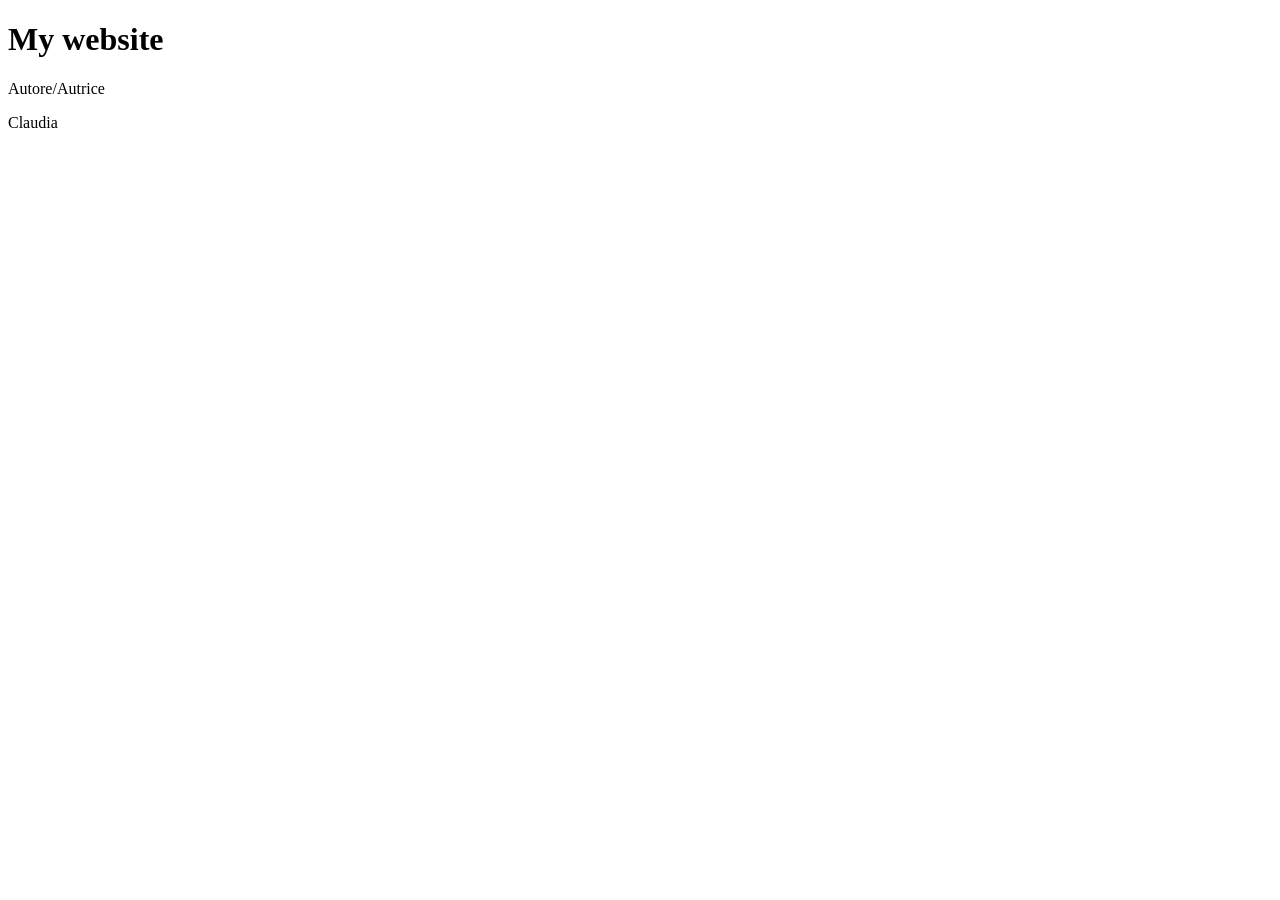
==== Code chunks.html @ 961f7584 "Add files via upload" ====
<!DOCTYPE html>
<html xmlns="http://www.w3.org/1999/xhtml" lang="it" xml:lang="it"><head>

<meta charset="utf-8">
<meta name="generator" content="quarto-1.9.38">

<meta name="viewport" content="width=device-width, initial-scale=1.0, user-scalable=yes">

<meta name="author" content="Claudia">

<title>My website</title>
<style>
/* Default styles provided by pandoc.
** See https://pandoc.org/MANUAL.html#variables-for-html for config info.
*/
code{white-space: pre-wrap;}
span.smallcaps{font-variant: small-caps;}
div.columns{display: flex; gap: min(4vw, 1.5em);}
div.column{flex: auto; overflow-x: auto;}
div.hanging-indent{margin-left: 1.5em; text-indent: -1.5em;}
ul.task-list{list-style: none;}
ul.task-list li input[type="checkbox"] {
  width: 0.8em;
  margin: 0 0.8em 0.2em -1em; /* quarto-specific, see https://github.com/quarto-dev/quarto-cli/issues/4556 */ 
  vertical-align: middle;
}
</style>


<script src="Code chunks_files/libs/clipboard/clipboard.min.js"></script>
<script src="Code chunks_files/libs/quarto-html/quarto.js" type="module"></script>
<script src="Code chunks_files/libs/quarto-html/tabsets/tabsets.js" type="module"></script>
<script src="Code chunks_files/libs/quarto-html/popper.min.js"></script>
<script src="Code chunks_files/libs/quarto-html/tippy.umd.min.js"></script>
<script src="Code chunks_files/libs/quarto-html/anchor.min.js"></script>
<link href="Code chunks_files/libs/quarto-html/tippy.css" rel="stylesheet">
<link href="Code chunks_files/libs/quarto-html/quarto-syntax-highlighting-15634bcf2e68342d4ad2dfa704d543f6.css" rel="stylesheet" class="quarto-color-scheme" id="quarto-text-highlighting-styles">
<link href="Code chunks_files/libs/quarto-html/quarto-syntax-highlighting-dark-0a6b7249c26820e032cb0bd839ff02b1.css" rel="stylesheet" class="quarto-color-scheme quarto-color-alternate" id="quarto-text-highlighting-styles">
<link href="Code chunks_files/libs/quarto-html/quarto-syntax-highlighting-15634bcf2e68342d4ad2dfa704d543f6.css" rel="stylesheet" class="quarto-color-scheme-extra" id="quarto-text-highlighting-styles">
<script src="Code chunks_files/libs/bootstrap/bootstrap.min.js"></script>
<link href="Code chunks_files/libs/bootstrap/bootstrap-icons.css" rel="stylesheet">
<link href="Code chunks_files/libs/bootstrap/bootstrap-fcc196972d74b062b05de8c3262b7d3c.min.css" rel="stylesheet" append-hash="true" class="quarto-color-scheme" id="quarto-bootstrap" data-mode="light">
<link href="Code chunks_files/libs/bootstrap/bootstrap-dark-027278543a528702249a316e0e1c84c8.min.css" rel="stylesheet" append-hash="true" class="quarto-color-scheme quarto-color-alternate" id="quarto-bootstrap" data-mode="dark">
<link href="Code chunks_files/libs/bootstrap/bootstrap-fcc196972d74b062b05de8c3262b7d3c.min.css" rel="stylesheet" append-hash="true" class="quarto-color-scheme-extra" id="quarto-bootstrap" data-mode="light">


</head>

<body class="quarto-light"><script id="quarto-html-before-body" type="application/javascript">
    const toggleBodyColorMode = (bsSheetEl) => {
      const mode = bsSheetEl.getAttribute("data-mode");
      const bodyEl = window.document.querySelector("body");
      if (mode === "dark") {
        bodyEl.classList.add("quarto-dark");
        bodyEl.classList.remove("quarto-light");
      } else {
        bodyEl.classList.add("quarto-light");
        bodyEl.classList.remove("quarto-dark");
      }
    }
    const toggleBodyColorPrimary = () => {
      const bsSheetEl = window.document.querySelector("link#quarto-bootstrap:not([rel=disabled-stylesheet])");
      if (bsSheetEl) {
        toggleBodyColorMode(bsSheetEl);
      }
    }
    const setColorSchemeToggle = (alternate) => {
      const toggles = window.document.querySelectorAll('.quarto-color-scheme-toggle');
      for (let i=0; i < toggles.length; i++) {
        const toggle = toggles[i];
        if (toggle) {
          if (alternate) {
            toggle.classList.add("alternate");
          } else {
            toggle.classList.remove("alternate");
          }
        }
      }
    };
    const toggleColorMode = (alternate) => {
      // Switch the stylesheets
      const primaryStylesheets = window.document.querySelectorAll('link.quarto-color-scheme:not(.quarto-color-alternate)');
      const alternateStylesheets = window.document.querySelectorAll('link.quarto-color-scheme.quarto-color-alternate');
      manageTransitions('#quarto-margin-sidebar .nav-link', false);
      if (alternate) {
        // note: dark is layered on light, we don't disable primary!
        enableStylesheet(alternateStylesheets);
        for (const sheetNode of alternateStylesheets) {
          if (sheetNode.id === "quarto-bootstrap") {
            toggleBodyColorMode(sheetNode);
          }
        }
      } else {
        disableStylesheet(alternateStylesheets);
        enableStylesheet(primaryStylesheets)
        toggleBodyColorPrimary();
      }
      manageTransitions('#quarto-margin-sidebar .nav-link', true);
      // Switch the toggles
      setColorSchemeToggle(alternate)
      // Hack to workaround the fact that safari doesn't
      // properly recolor the scrollbar when toggling (#1455)
      if (navigator.userAgent.indexOf('Safari') > 0 && navigator.userAgent.indexOf('Chrome') == -1) {
        manageTransitions("body", false);
        window.scrollTo(0, 1);
        setTimeout(() => {
          window.scrollTo(0, 0);
          manageTransitions("body", true);
        }, 40);
      }
    }
    const disableStylesheet = (stylesheets) => {
      for (let i=0; i < stylesheets.length; i++) {
        const stylesheet = stylesheets[i];
        stylesheet.rel = 'disabled-stylesheet';
      }
    }
    const enableStylesheet = (stylesheets) => {
      for (let i=0; i < stylesheets.length; i++) {
        const stylesheet = stylesheets[i];
        if(stylesheet.rel !== 'stylesheet') { // for Chrome, which will still FOUC without this check
          stylesheet.rel = 'stylesheet';
        }
      }
    }
    const manageTransitions = (selector, allowTransitions) => {
      const els = window.document.querySelectorAll(selector);
      for (let i=0; i < els.length; i++) {
        const el = els[i];
        if (allowTransitions) {
          el.classList.remove('notransition');
        } else {
          el.classList.add('notransition');
        }
      }
    }
    const isFileUrl = () => {
      return window.location.protocol === 'file:';
    }
    const hasAlternateSentinel = () => {
      let styleSentinel = getColorSchemeSentinel();
      if (styleSentinel !== null) {
        return styleSentinel === "alternate";
      } else {
        return false;
      }
    }
    const setStyleSentinel = (alternate) => {
      const value = alternate ? "alternate" : "default";
      if (!isFileUrl()) {
        window.localStorage.setItem("quarto-color-scheme", value);
      } else {
        localAlternateSentinel = value;
      }
    }
    const getColorSchemeSentinel = () => {
      if (!isFileUrl()) {
        const storageValue = window.localStorage.getItem("quarto-color-scheme");
        return storageValue != null ? storageValue : localAlternateSentinel;
      } else {
        return localAlternateSentinel;
      }
    }
    const toggleGiscusIfUsed = (isAlternate, darkModeDefault) => {
      const baseTheme = document.querySelector('#giscus-base-theme')?.value ?? 'light';
      const alternateTheme = document.querySelector('#giscus-alt-theme')?.value ?? 'dark';
      let newTheme = '';
      if(authorPrefersDark) {
        newTheme = isAlternate ? baseTheme : alternateTheme;
      } else {
        newTheme = isAlternate ? alternateTheme : baseTheme;
      }
      const changeGiscusTheme = () => {
        // From: https://github.com/giscus/giscus/issues/336
        const sendMessage = (message) => {
          const iframe = document.querySelector('iframe.giscus-frame');
          if (!iframe) return;
          iframe.contentWindow.postMessage({ giscus: message }, 'https://giscus.app');
        }
        sendMessage({
          setConfig: {
            theme: newTheme
          }
        });
      }
      const isGiscussLoaded = window.document.querySelector('iframe.giscus-frame') !== null;
      if (isGiscussLoaded) {
        changeGiscusTheme();
      }
    };
    const authorPrefersDark = false;
    const darkModeDefault = authorPrefersDark;
      document.querySelector('link#quarto-text-highlighting-styles.quarto-color-scheme-extra').rel = 'disabled-stylesheet';
      document.querySelector('link#quarto-bootstrap.quarto-color-scheme-extra').rel = 'disabled-stylesheet';
    let localAlternateSentinel = darkModeDefault ? 'alternate' : 'default';
    // Dark / light mode switch
    window.quartoToggleColorScheme = () => {
      // Read the current dark / light value
      let toAlternate = !hasAlternateSentinel();
      toggleColorMode(toAlternate);
      setStyleSentinel(toAlternate);
      toggleGiscusIfUsed(toAlternate, darkModeDefault);
      window.dispatchEvent(new Event('resize'));
    };
    // Switch to dark mode if need be
    if (hasAlternateSentinel()) {
      toggleColorMode(true);
    } else {
      toggleColorMode(false);
    }
  </script>

<div id="quarto-content" class="page-columns page-rows-contents page-layout-article">
<div id="quarto-margin-sidebar" class="sidebar margin-sidebar zindex-bottom">
  
</div>
<main class="content" id="quarto-document-content">


<header id="title-block-header" class="quarto-title-block default">
<div class="quarto-title">
<h1 class="title">My website</h1>
</div>



<div class="quarto-title-meta">

    <div>
    <div class="quarto-title-meta-heading">Autore/Autrice</div>
    <div class="quarto-title-meta-contents">
             <p>Claudia </p>
          </div>
  </div>
    
  
    
  </div>
  


</header>




</main>
<!-- /main column -->
<script id="quarto-html-after-body" type="application/javascript">
  window.document.addEventListener("DOMContentLoaded", function (event) {
    // Ensure there is a toggle, if there isn't float one in the top right
    if (window.document.querySelector('.quarto-color-scheme-toggle') === null) {
      const a = window.document.createElement('a');
      a.classList.add('top-right');
      a.classList.add('quarto-color-scheme-toggle');
      a.href = "";
      a.onclick = function() { try { window.quartoToggleColorScheme(); } catch {} return false; };
      const i = window.document.createElement("i");
      i.classList.add('bi');
      a.appendChild(i);
      window.document.body.appendChild(a);
    }
    setColorSchemeToggle(hasAlternateSentinel())
    const icon = "";
    const anchorJS = new window.AnchorJS();
    anchorJS.options = {
      placement: 'right',
      icon: icon
    };
    anchorJS.add('.anchored');
    const isCodeAnnotation = (el) => {
      for (const clz of el.classList) {
        if (clz.startsWith('code-annotation-')) {                     
          return true;
        }
      }
      return false;
    }
    const onCopySuccess = function(e) {
      // button target
      const button = e.trigger;
      // don't keep focus
      button.blur();
      // flash "checked"
      button.classList.add('code-copy-button-checked');
      var currentTitle = button.getAttribute("title");
      button.setAttribute("title", "Copiato!");
      let tooltip;
      if (window.bootstrap) {
        button.setAttribute("data-bs-toggle", "tooltip");
        button.setAttribute("data-bs-placement", "left");
        button.setAttribute("data-bs-title", "Copiato!");
        tooltip = new bootstrap.Tooltip(button, 
          { trigger: "manual", 
            customClass: "code-copy-button-tooltip",
            offset: [0, -8]});
        tooltip.show();    
      }
      setTimeout(function() {
        if (tooltip) {
          tooltip.hide();
          button.removeAttribute("data-bs-title");
          button.removeAttribute("data-bs-toggle");
          button.removeAttribute("data-bs-placement");
        }
        button.setAttribute("title", currentTitle);
        button.classList.remove('code-copy-button-checked');
      }, 1000);
      // clear code selection
      e.clearSelection();
    }
    const getTextToCopy = function(trigger) {
      const outerScaffold = trigger.parentElement.cloneNode(true);
      const codeEl = outerScaffold.querySelector('code');
      for (const childEl of codeEl.children) {
        if (isCodeAnnotation(childEl)) {
          childEl.remove();
        }
      }
      return codeEl.innerText;
    }
    const clipboard = new window.ClipboardJS('.code-copy-button:not([data-in-quarto-modal])', {
      text: getTextToCopy
    });
    clipboard.on('success', onCopySuccess);
    if (window.document.getElementById('quarto-embedded-source-code-modal')) {
      const clipboardModal = new window.ClipboardJS('.code-copy-button[data-in-quarto-modal]', {
        text: getTextToCopy,
        container: window.document.getElementById('quarto-embedded-source-code-modal')
      });
      clipboardModal.on('success', onCopySuccess);
    }
      var localhostRegex = new RegExp(/^(?:http|https):\/\/localhost\:?[0-9]*\//);
      var mailtoRegex = new RegExp(/^mailto:/);
        var filterRegex = new RegExp('/' + window.location.host + '/');
      var isInternal = (href) => {
          return filterRegex.test(href) || localhostRegex.test(href) || mailtoRegex.test(href);
      }
      // Inspect non-navigation links and adorn them if external
     var links = window.document.querySelectorAll('a[href]:not(.nav-link):not(.navbar-brand):not(.toc-action):not(.sidebar-link):not(.sidebar-item-toggle):not(.pagination-link):not(.no-external):not([aria-hidden]):not(.dropdown-item):not(.quarto-navigation-tool):not(.about-link)');
      for (var i=0; i<links.length; i++) {
        const link = links[i];
        if (!isInternal(link.href)) {
          // undo the damage that might have been done by quarto-nav.js in the case of
          // links that we want to consider external
          if (link.dataset.originalHref !== undefined) {
            link.href = link.dataset.originalHref;
          }
        }
      }
    function tippyHover(el, contentFn, onTriggerFn, onUntriggerFn) {
      const config = {
        allowHTML: true,
        maxWidth: 500,
        delay: 100,
        arrow: false,
        appendTo: function(el) {
            return el.parentElement;
        },
        interactive: true,
        interactiveBorder: 10,
        theme: 'quarto',
        placement: 'bottom-start',
      };
      if (contentFn) {
        config.content = contentFn;
      }
      if (onTriggerFn) {
        config.onTrigger = onTriggerFn;
      }
      if (onUntriggerFn) {
        config.onUntrigger = onUntriggerFn;
      }
      window.tippy(el, config); 
    }
    const noterefs = window.document.querySelectorAll('a[role="doc-noteref"]');
    for (var i=0; i<noterefs.length; i++) {
      const ref = noterefs[i];
      tippyHover(ref, function() {
        // use id or data attribute instead here
        let href = ref.getAttribute('data-footnote-href') || ref.getAttribute('href');
        try { href = new URL(href).hash; } catch {}
        const id = href.replace(/^#\/?/, "");
        const note = window.document.getElementById(id);
        if (note) {
          return note.innerHTML;
        } else {
          return "";
        }
      });
    }
    const xrefs = window.document.querySelectorAll('a.quarto-xref');
    const processXRef = (id, note) => {
      // Strip column container classes
      const stripColumnClz = (el) => {
        el.classList.remove("page-full", "page-columns");
        if (el.children) {
          for (const child of el.children) {
            stripColumnClz(child);
          }
        }
      }
      stripColumnClz(note)
      if (id === null || id.startsWith('sec-')) {
        // Special case sections, only their first couple elements
        const container = document.createElement("div");
        if (note.children && note.children.length > 2) {
          container.appendChild(note.children[0].cloneNode(true));
          for (let i = 1; i < note.children.length; i++) {
            const child = note.children[i];
            if (child.tagName === "P" && child.innerText === "") {
              continue;
            } else {
              container.appendChild(child.cloneNode(true));
              break;
            }
          }
          if (window.Quarto?.typesetMath) {
            window.Quarto.typesetMath(container);
          }
          return container.innerHTML
        } else {
          if (window.Quarto?.typesetMath) {
            window.Quarto.typesetMath(note);
          }
          return note.innerHTML;
        }
      } else {
        // Remove any anchor links if they are present
        const anchorLink = note.querySelector('a.anchorjs-link');
        if (anchorLink) {
          anchorLink.remove();
        }
        if (window.Quarto?.typesetMath) {
          window.Quarto.typesetMath(note);
        }
        if (note.classList.contains("callout")) {
          return note.outerHTML;
        } else {
          return note.innerHTML;
        }
      }
    }
    for (var i=0; i<xrefs.length; i++) {
      const xref = xrefs[i];
      tippyHover(xref, undefined, function(instance) {
        instance.disable();
        let url = xref.getAttribute('href');
        let hash = undefined; 
        if (url.startsWith('#')) {
          hash = url;
        } else {
          try { hash = new URL(url).hash; } catch {}
        }
        if (hash) {
          const id = hash.replace(/^#\/?/, "");
          const note = window.document.getElementById(id);
          if (note !== null) {
            try {
              const html = processXRef(id, note.cloneNode(true));
              instance.setContent(html);
            } finally {
              instance.enable();
              instance.show();
            }
          } else {
            // See if we can fetch this
            fetch(url.split('#')[0])
            .then(res => res.text())
            .then(html => {
              const parser = new DOMParser();
              const htmlDoc = parser.parseFromString(html, "text/html");
              const note = htmlDoc.getElementById(id);
              if (note !== null) {
                const html = processXRef(id, note);
                instance.setContent(html);
              } 
            }).finally(() => {
              instance.enable();
              instance.show();
            });
          }
        } else {
          // See if we can fetch a full url (with no hash to target)
          // This is a special case and we should probably do some content thinning / targeting
          fetch(url)
          .then(res => res.text())
          .then(html => {
            const parser = new DOMParser();
            const htmlDoc = parser.parseFromString(html, "text/html");
            const note = htmlDoc.querySelector('main.content');
            if (note !== null) {
              // This should only happen for chapter cross references
              // (since there is no id in the URL)
              // remove the first header
              if (note.children.length > 0 && note.children[0].tagName === "HEADER") {
                note.children[0].remove();
              }
              const html = processXRef(null, note);
              instance.setContent(html);
            } 
          }).finally(() => {
            instance.enable();
            instance.show();
          });
        }
      }, function(instance) {
      });
    }
        let selectedAnnoteEl;
        const selectorForAnnotation = ( cell, annotation) => {
          let cellAttr = 'data-code-cell="' + cell + '"';
          let lineAttr = 'data-code-annotation="' +  annotation + '"';
          const selector = 'span[' + cellAttr + '][' + lineAttr + ']';
          return selector;
        }
        const selectCodeLines = (annoteEl) => {
          const doc = window.document;
          const targetCell = annoteEl.getAttribute("data-target-cell");
          const targetAnnotation = annoteEl.getAttribute("data-target-annotation");
          const annoteSpan = window.document.querySelector(selectorForAnnotation(targetCell, targetAnnotation));
          const lines = annoteSpan.getAttribute("data-code-lines").split(",");
          const lineIds = lines.map((line) => {
            return targetCell + "-" + line;
          })
          let top = null;
          let height = null;
          let parent = null;
          if (lineIds.length > 0) {
              //compute the position of the single el (top and bottom and make a div)
              const el = window.document.getElementById(lineIds[0]);
              top = el.offsetTop;
              height = el.offsetHeight;
              parent = el.parentElement.parentElement;
            if (lineIds.length > 1) {
              const lastEl = window.document.getElementById(lineIds[lineIds.length - 1]);
              const bottom = lastEl.offsetTop + lastEl.offsetHeight;
              height = bottom - top;
            }
            if (top !== null && height !== null && parent !== null) {
              // cook up a div (if necessary) and position it 
              let div = window.document.getElementById("code-annotation-line-highlight");
              if (div === null) {
                div = window.document.createElement("div");
                div.setAttribute("id", "code-annotation-line-highlight");
                div.style.position = 'absolute';
                parent.appendChild(div);
              }
              div.style.top = top - 2 + "px";
              div.style.height = height + 4 + "px";
              div.style.left = 0;
              let gutterDiv = window.document.getElementById("code-annotation-line-highlight-gutter");
              if (gutterDiv === null) {
                gutterDiv = window.document.createElement("div");
                gutterDiv.setAttribute("id", "code-annotation-line-highlight-gutter");
                gutterDiv.style.position = 'absolute';
                const codeCell = window.document.getElementById(targetCell);
                const gutter = codeCell.querySelector('.code-annotation-gutter');
                gutter.appendChild(gutterDiv);
              }
              gutterDiv.style.top = top - 2 + "px";
              gutterDiv.style.height = height + 4 + "px";
            }
            selectedAnnoteEl = annoteEl;
          }
        };
        const unselectCodeLines = () => {
          const elementsIds = ["code-annotation-line-highlight", "code-annotation-line-highlight-gutter"];
          elementsIds.forEach((elId) => {
            const div = window.document.getElementById(elId);
            if (div) {
              div.remove();
            }
          });
          selectedAnnoteEl = undefined;
        };
          // Handle positioning of the toggle
      window.addEventListener(
        "resize",
        throttle(() => {
          elRect = undefined;
          if (selectedAnnoteEl) {
            selectCodeLines(selectedAnnoteEl);
          }
        }, 10)
      );
      function throttle(fn, ms) {
      let throttle = false;
      let timer;
        return (...args) => {
          if(!throttle) { // first call gets through
              fn.apply(this, args);
              throttle = true;
          } else { // all the others get throttled
              if(timer) clearTimeout(timer); // cancel #2
              timer = setTimeout(() => {
                fn.apply(this, args);
                timer = throttle = false;
              }, ms);
          }
        };
      }
        // Attach click handler to the DT
        const annoteDls = window.document.querySelectorAll('dt[data-target-cell]');
        for (const annoteDlNode of annoteDls) {
          annoteDlNode.addEventListener('click', (event) => {
            const clickedEl = event.target;
            if (clickedEl !== selectedAnnoteEl) {
              unselectCodeLines();
              const activeEl = window.document.querySelector('dt[data-target-cell].code-annotation-active');
              if (activeEl) {
                activeEl.classList.remove('code-annotation-active');
              }
              selectCodeLines(clickedEl);
              clickedEl.classList.add('code-annotation-active');
            } else {
              // Unselect the line
              unselectCodeLines();
              clickedEl.classList.remove('code-annotation-active');
            }
          });
        }
    const findCites = (el) => {
      const parentEl = el.parentElement;
      if (parentEl) {
        const cites = parentEl.dataset.cites;
        if (cites) {
          return {
            el,
            cites: cites.split(' ')
          };
        } else {
          return findCites(el.parentElement)
        }
      } else {
        return undefined;
      }
    };
    var bibliorefs = window.document.querySelectorAll('a[role="doc-biblioref"]');
    for (var i=0; i<bibliorefs.length; i++) {
      const ref = bibliorefs[i];
      const citeInfo = findCites(ref);
      if (citeInfo) {
        tippyHover(citeInfo.el, function() {
          var popup = window.document.createElement('div');
          citeInfo.cites.forEach(function(cite) {
            var citeDiv = window.document.createElement('div');
            citeDiv.classList.add('hanging-indent');
            citeDiv.classList.add('csl-entry');
            var biblioDiv = window.document.getElementById('ref-' + cite);
            if (biblioDiv) {
              citeDiv.innerHTML = biblioDiv.innerHTML;
            }
            popup.appendChild(citeDiv);
          });
          return popup.innerHTML;
        });
      }
    }
  });
  </script>
</div> <!-- /content -->




</body></html>
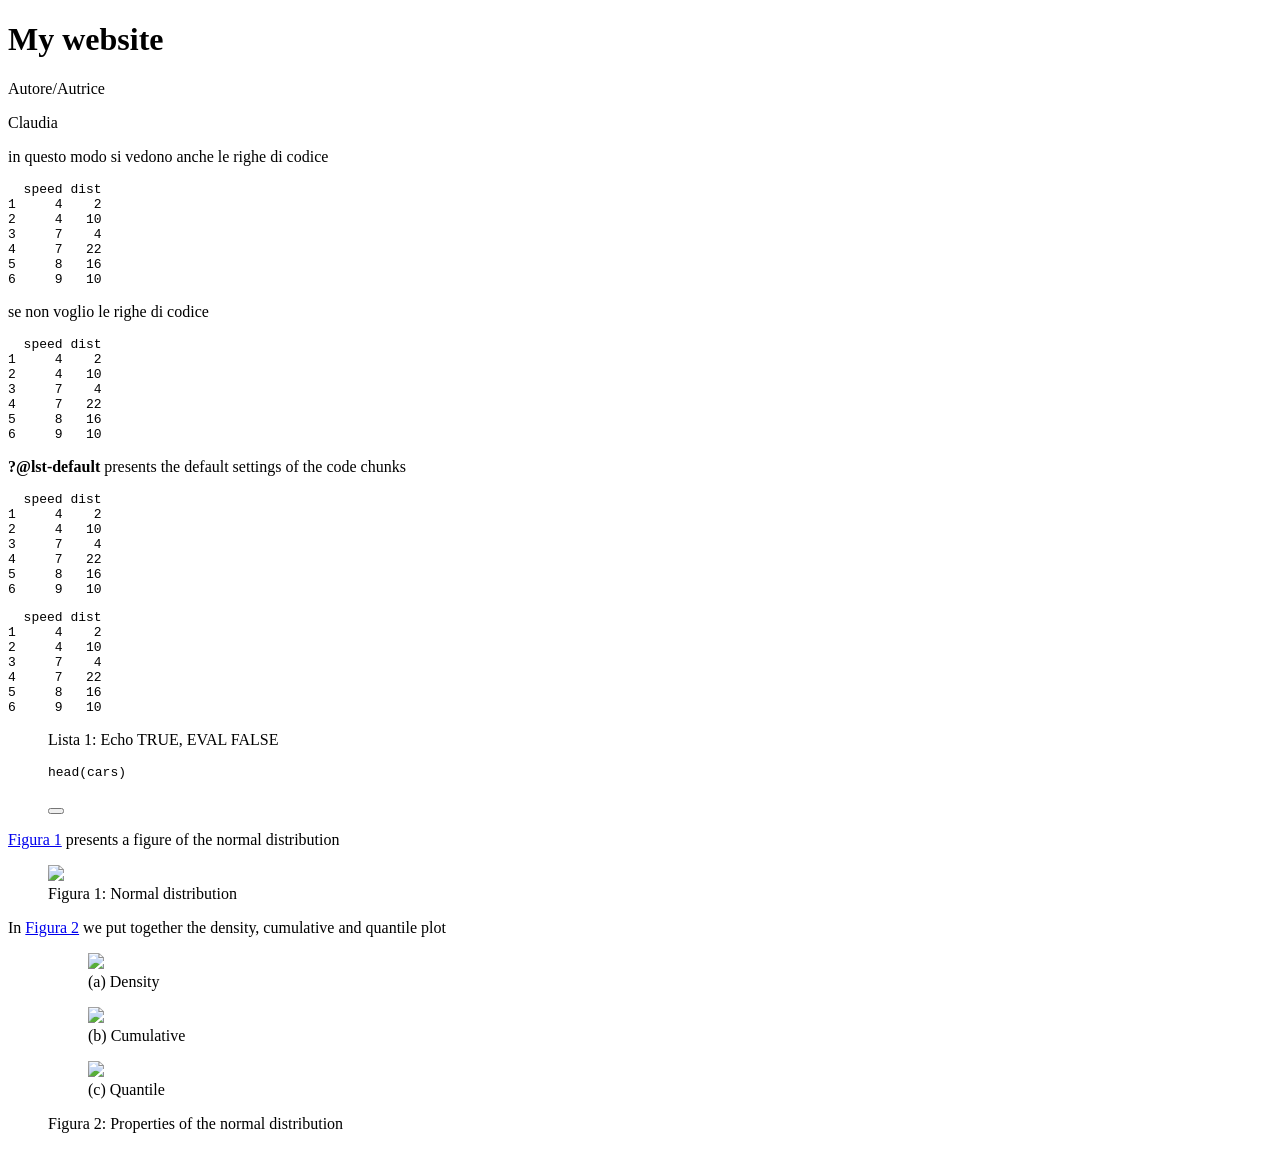
==== commit ebaae55f: "Add files via upload" ====
--- a/Code chunks.html
+++ b/Code chunks.html
@@ -23,6 +23,41 @@
   width: 0.8em;
   margin: 0 0.8em 0.2em -1em; /* quarto-specific, see https://github.com/quarto-dev/quarto-cli/issues/4556 */ 
   vertical-align: middle;
+}
+/* CSS for syntax highlighting */
+html { -webkit-text-size-adjust: 100%; }
+pre > code.sourceCode { white-space: pre; position: relative; }
+pre > code.sourceCode > span { display: inline-block; line-height: 1.25; }
+pre > code.sourceCode > span:empty { height: 1.2em; }
+.sourceCode { overflow: visible; }
+code.sourceCode > span { color: inherit; text-decoration: inherit; }
+div.sourceCode { margin: 1em 0; }
+pre.sourceCode { margin: 0; }
+@media screen {
+div.sourceCode { overflow: auto; }
+}
+@media print {
+pre > code.sourceCode { white-space: pre-wrap; }
+pre > code.sourceCode > span { text-indent: -5em; padding-left: 5em; }
+}
+pre.numberSource code
+  { counter-reset: source-line 0; }
+pre.numberSource code > span
+  { position: relative; left: -4em; counter-increment: source-line; }
+pre.numberSource code > span > a:first-child::before
+  { content: counter(source-line);
+    position: relative; left: -1em; text-align: right; vertical-align: baseline;
+    border: none; display: inline-block;
+    -webkit-touch-callout: none; -webkit-user-select: none;
+    -khtml-user-select: none; -moz-user-select: none;
+    -ms-user-select: none; user-select: none;
+    padding: 0 4px; width: 4em;
+  }
+pre.numberSource { margin-left: 3em;  padding-left: 4px; }
+div.sourceCode
+  {   }
+@media screen {
+pre > code.sourceCode > span > a:first-child::before { text-decoration: underline; }
 }
 </style>
 
@@ -242,7 +277,128 @@
 </header>
 
 
-
+<p>in questo modo si vedono anche le righe di codice</p>
+<div class="cell">
+<div class="cell-output cell-output-stdout">
+<pre><code>  speed dist
+1     4    2
+2     4   10
+3     7    4
+4     7   22
+5     8   16
+6     9   10</code></pre>
+</div>
+</div>
+<p>se non voglio le righe di codice</p>
+<div class="cell">
+<div class="cell-output cell-output-stdout">
+<pre><code>  speed dist
+1     4    2
+2     4   10
+3     7    4
+4     7   22
+5     8   16
+6     9   10</code></pre>
+</div>
+</div>
+<p><strong>?@lst-default</strong> presents the default settings of the code chunks</p>
+<div class="cell">
+<div class="cell-output cell-output-stdout">
+<pre><code>  speed dist
+1     4    2
+2     4   10
+3     7    4
+4     7   22
+5     8   16
+6     9   10</code></pre>
+</div>
+</div>
+<div class="cell">
+<div class="cell-output cell-output-stdout">
+<pre><code>  speed dist
+1     4    2
+2     4   10
+3     7    4
+4     7   22
+5     8   16
+6     9   10</code></pre>
+</div>
+</div>
+<div class="cell">
+<div id="lst-echoF" class="r cell-code listing quarto-float quarto-figure quarto-figure-left anchored">
+<figure class="quarto-float quarto-float-lst figure">
+<figcaption class="quarto-float-caption-top quarto-float-caption quarto-float-lst" id="lst-echoF-caption-0ceaefa1-69ba-4598-a22c-09a6ac19f8ca">
+Lista&nbsp;1: Echo TRUE, EVAL FALSE
+</figcaption>
+<div aria-describedby="lst-echoF-caption-0ceaefa1-69ba-4598-a22c-09a6ac19f8ca">
+<div class="code-copy-outer-scaffold"><div class="sourceCode cell-code" id="cb5"><pre class="sourceCode r code-with-copy"><code class="sourceCode r"><span id="cb5-1"><a href="#cb5-1" aria-hidden="true" tabindex="-1"></a><span class="fu">head</span>(cars)</span></code></pre></div><button title="Copia negli appunti" class="code-copy-button"><i class="bi"></i></button></div>
+</div>
+</figure>
+</div>
+</div>
+<p><a href="#fig-normal" class="quarto-xref">Figura&nbsp;1</a> presents a figure of the normal distribution</p>
+<div class="cell">
+<div class="cell-output-display">
+<div id="fig-normal" class="quarto-float quarto-figure quarto-figure-center anchored">
+<figure class="quarto-float quarto-float-fig figure">
+<div aria-describedby="fig-normal-caption-0ceaefa1-69ba-4598-a22c-09a6ac19f8ca">
+<img src="Code-chunks_files/figure-html/fig-normal-1.png" class="img-fluid figure-img" width="672">
+</div>
+<figcaption class="quarto-float-caption-bottom quarto-float-caption quarto-float-fig" id="fig-normal-caption-0ceaefa1-69ba-4598-a22c-09a6ac19f8ca">
+Figura&nbsp;1: Normal distribution
+</figcaption>
+</figure>
+</div>
+</div>
+</div>
+<p>In <a href="#fig-normalProperties" class="quarto-xref">Figura&nbsp;2</a> we put together the density, cumulative and quantile plot</p>
+<div id="fig-normalProperties" class="quarto-layout-panel">
+<figure class="quarto-float quarto-float-fig figure">
+<div aria-describedby="fig-normalProperties-caption-0ceaefa1-69ba-4598-a22c-09a6ac19f8ca">
+<div class="quarto-layout-row">
+<div class="cell-output-display quarto-layout-cell-subref quarto-layout-cell" data-ref-parent="fig-normalProperties" style="flex-basis: 33.3%;justify-content: flex-start;">
+<div id="fig-normalProperties-1" class="quarto-float quarto-figure quarto-figure-center anchored">
+<figure class="quarto-float quarto-subfloat-fig figure">
+<div aria-describedby="fig-normalProperties-1-caption-0ceaefa1-69ba-4598-a22c-09a6ac19f8ca">
+<img src="Code-chunks_files/figure-html/fig-normalProperties-1.png" class="img-fluid figure-img" data-ref-parent="fig-normalProperties" width="672">
+</div>
+<figcaption class="quarto-float-caption-bottom quarto-subfloat-caption quarto-subfloat-fig" id="fig-normalProperties-1-caption-0ceaefa1-69ba-4598-a22c-09a6ac19f8ca">
+(a) Density
+</figcaption>
+</figure>
+</div>
+</div>
+<div class="cell-output-display quarto-layout-cell-subref quarto-layout-cell" data-ref-parent="fig-normalProperties" style="flex-basis: 33.3%;justify-content: flex-start;">
+<div id="fig-normalProperties-2" class="quarto-float quarto-figure quarto-figure-center anchored">
+<figure class="quarto-float quarto-subfloat-fig figure">
+<div aria-describedby="fig-normalProperties-2-caption-0ceaefa1-69ba-4598-a22c-09a6ac19f8ca">
+<img src="Code-chunks_files/figure-html/fig-normalProperties-2.png" class="img-fluid figure-img" data-ref-parent="fig-normalProperties" width="672">
+</div>
+<figcaption class="quarto-float-caption-bottom quarto-subfloat-caption quarto-subfloat-fig" id="fig-normalProperties-2-caption-0ceaefa1-69ba-4598-a22c-09a6ac19f8ca">
+(b) Cumulative
+</figcaption>
+</figure>
+</div>
+</div>
+<div class="cell-output-display quarto-layout-cell-subref quarto-layout-cell" data-ref-parent="fig-normalProperties" style="flex-basis: 33.3%;justify-content: flex-start;">
+<div id="fig-normalProperties-3" class="quarto-float quarto-figure quarto-figure-center anchored">
+<figure class="quarto-float quarto-subfloat-fig figure">
+<div aria-describedby="fig-normalProperties-3-caption-0ceaefa1-69ba-4598-a22c-09a6ac19f8ca">
+<img src="Code-chunks_files/figure-html/fig-normalProperties-3.png" class="img-fluid figure-img" data-ref-parent="fig-normalProperties" width="672">
+</div>
+<figcaption class="quarto-float-caption-bottom quarto-subfloat-caption quarto-subfloat-fig" id="fig-normalProperties-3-caption-0ceaefa1-69ba-4598-a22c-09a6ac19f8ca">
+(c) Quantile
+</figcaption>
+</figure>
+</div>
+</div>
+</div>
+</div>
+<figcaption class="quarto-float-caption-bottom quarto-float-caption quarto-float-fig" id="fig-normalProperties-caption-0ceaefa1-69ba-4598-a22c-09a6ac19f8ca">
+Figura&nbsp;2: Properties of the normal distribution
+</figcaption>
+</figure>
+</div>
 
 </main>
 <!-- /main column -->
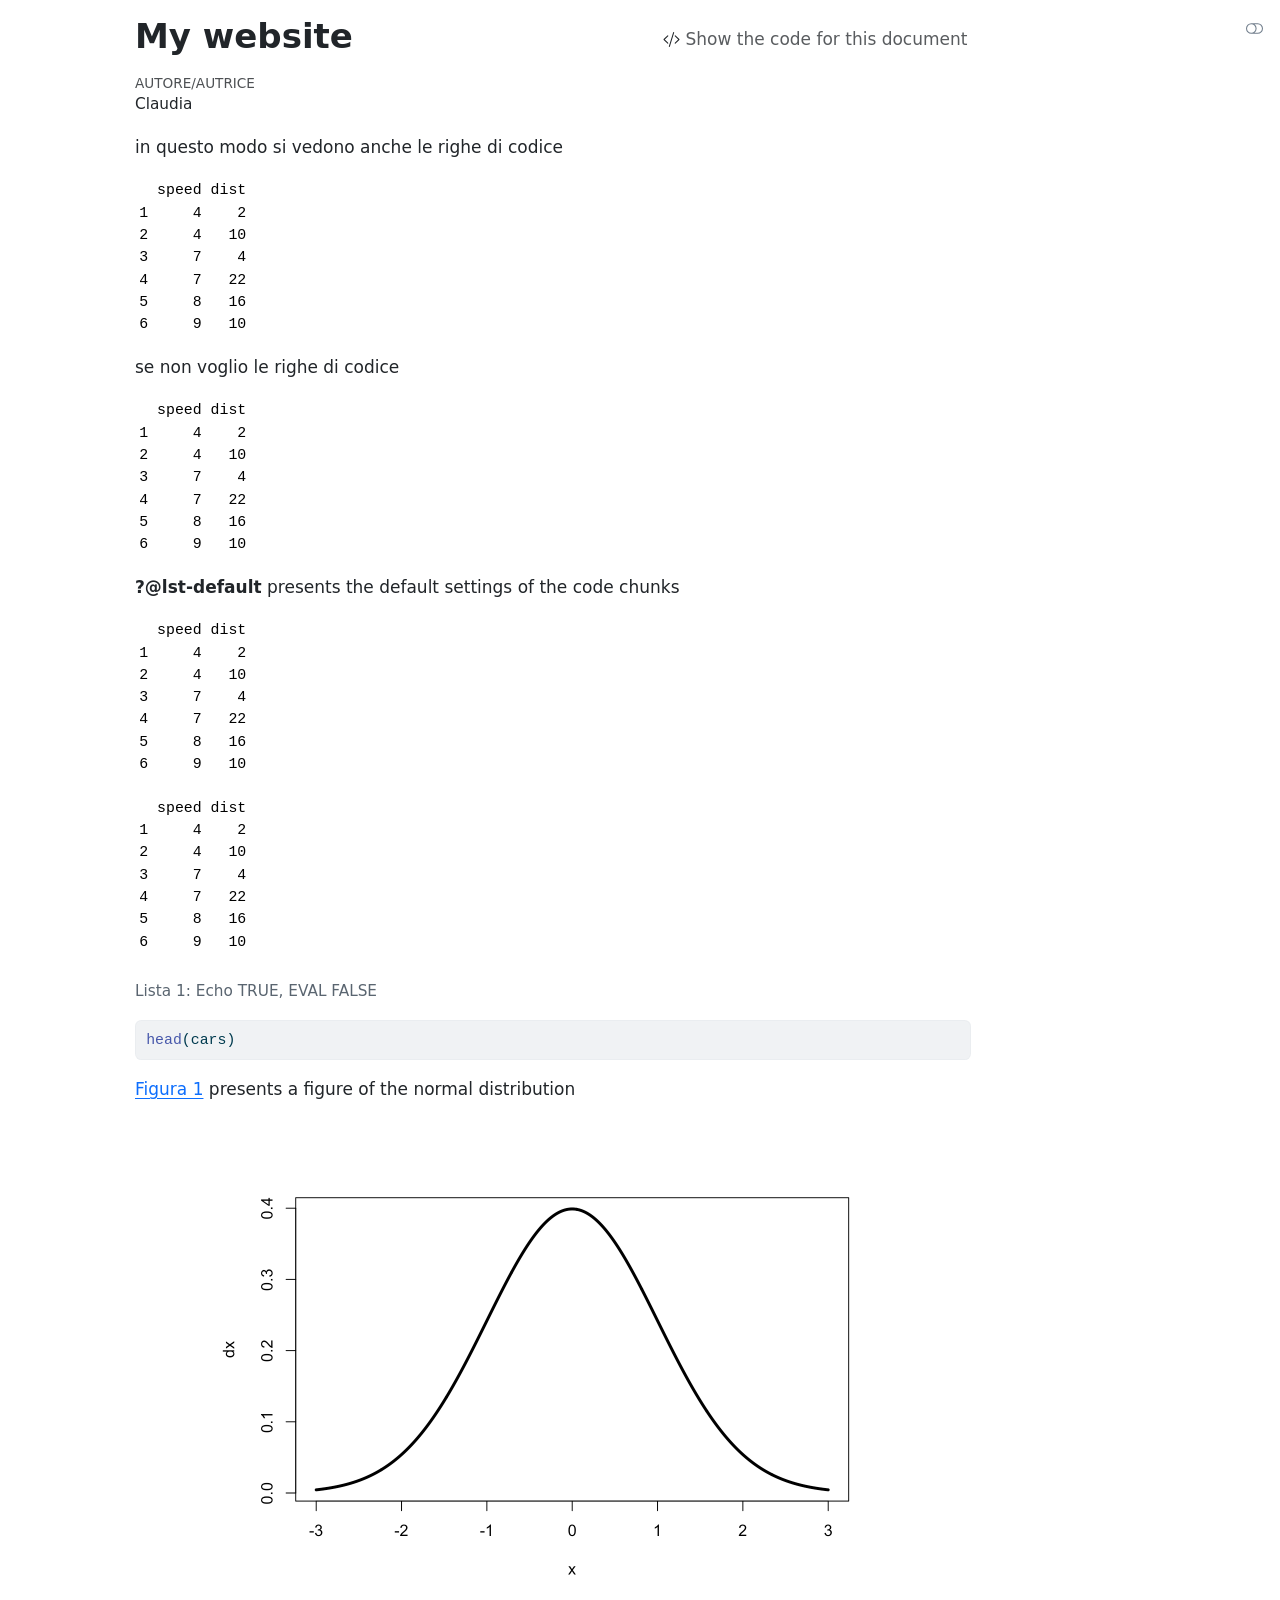
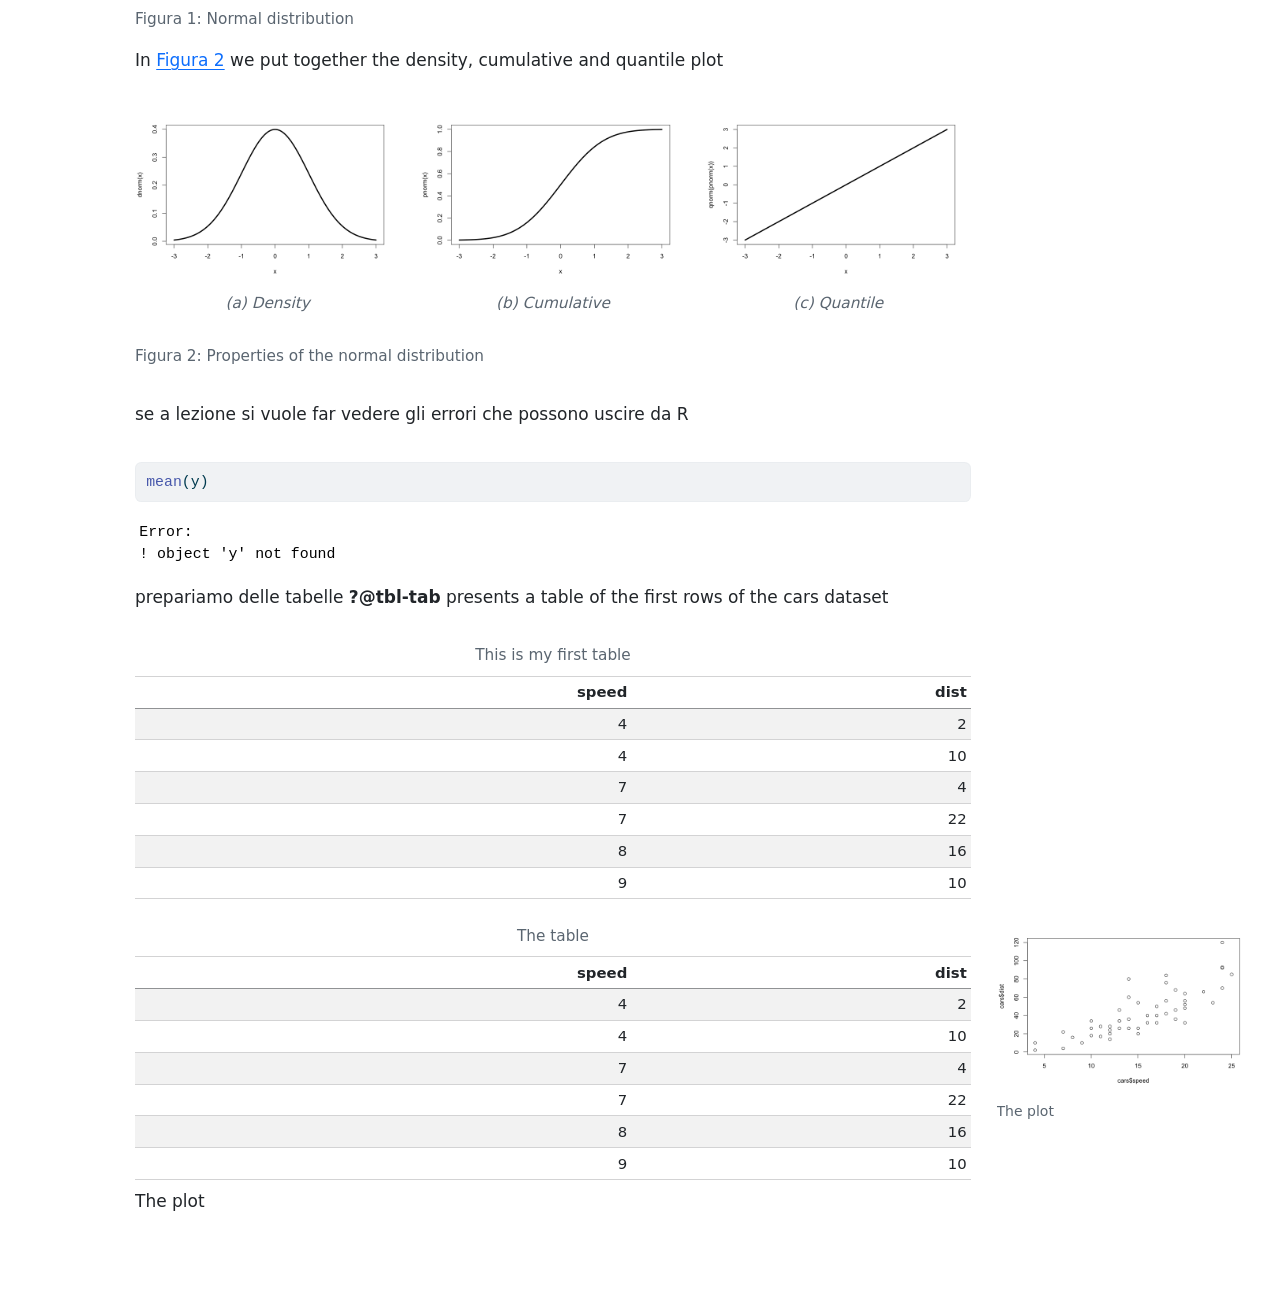
==== commit 18b9a8a9: "Add files via upload" ====
--- a/Code chunks.html
+++ b/Code chunks.html
@@ -249,12 +249,12 @@
 <div id="quarto-margin-sidebar" class="sidebar margin-sidebar zindex-bottom">
   
 </div>
-<main class="content" id="quarto-document-content">
+<main class="content page-columns page-full" id="quarto-document-content">
 
 
 <header id="title-block-header" class="quarto-title-block default">
 <div class="quarto-title">
-<h1 class="title">My website</h1>
+<div class="quarto-title-block"><div><h1 class="title">My website</h1><button type="button" class="btn code-tools-button" id="quarto-code-tools-source"><i class="bi"></i> Show the code for this document</button></div></div>
 </div>
 
 
@@ -399,6 +399,104 @@
 </figcaption>
 </figure>
 </div>
+<p>se a lezione si vuole far vedere gli errori che possono uscire da R</p>
+<div class="cell">
+<div class="code-copy-outer-scaffold"><div class="sourceCode cell-code" id="cb6"><pre class="sourceCode r code-with-copy"><code class="sourceCode r"><span id="cb6-1"><a href="#cb6-1" aria-hidden="true" tabindex="-1"></a><span class="fu">mean</span>(y)</span></code></pre></div><button title="Copia negli appunti" class="code-copy-button"><i class="bi"></i></button></div>
+<div class="cell-output cell-output-error">
+<pre><code>Error:
+! object 'y' not found</code></pre>
+</div>
+</div>
+<p>prepariamo delle tabelle <strong>?@tbl-tab</strong> presents a table of the first rows of the cars dataset</p>
+<div class="cell" data-tbl-cap="This is my first table" data-lable="tbl-tab">
+<div class="cell-output-display">
+<table class="caption-top table table-sm table-striped small">
+<caption>This is my first table</caption>
+<thead>
+<tr class="header">
+<th style="text-align: right;">speed</th>
+<th style="text-align: right;">dist</th>
+</tr>
+</thead>
+<tbody>
+<tr class="odd">
+<td style="text-align: right;">4</td>
+<td style="text-align: right;">2</td>
+</tr>
+<tr class="even">
+<td style="text-align: right;">4</td>
+<td style="text-align: right;">10</td>
+</tr>
+<tr class="odd">
+<td style="text-align: right;">7</td>
+<td style="text-align: right;">4</td>
+</tr>
+<tr class="even">
+<td style="text-align: right;">7</td>
+<td style="text-align: right;">22</td>
+</tr>
+<tr class="odd">
+<td style="text-align: right;">8</td>
+<td style="text-align: right;">16</td>
+</tr>
+<tr class="even">
+<td style="text-align: right;">9</td>
+<td style="text-align: right;">10</td>
+</tr>
+</tbody>
+</table>
+</div>
+</div>
+<div class="cell page-columns page-full" data-tbl-cap="The table">
+<div class="cell-output-display">
+<table class="caption-top table table-sm table-striped small">
+<caption>The table</caption>
+<thead>
+<tr class="header">
+<th style="text-align: right;">speed</th>
+<th style="text-align: right;">dist</th>
+</tr>
+</thead>
+<tbody>
+<tr class="odd">
+<td style="text-align: right;">4</td>
+<td style="text-align: right;">2</td>
+</tr>
+<tr class="even">
+<td style="text-align: right;">4</td>
+<td style="text-align: right;">10</td>
+</tr>
+<tr class="odd">
+<td style="text-align: right;">7</td>
+<td style="text-align: right;">4</td>
+</tr>
+<tr class="even">
+<td style="text-align: right;">7</td>
+<td style="text-align: right;">22</td>
+</tr>
+<tr class="odd">
+<td style="text-align: right;">8</td>
+<td style="text-align: right;">16</td>
+</tr>
+<tr class="even">
+<td style="text-align: right;">9</td>
+<td style="text-align: right;">10</td>
+</tr>
+</tbody>
+</table>
+<p>The plot</p>
+</div>
+
+<div class="no-row-height column-margin column-container"><div class="cell-output-display">
+<div class="quarto-figure quarto-figure-center">
+<figure class="figure">
+<p><img src="Code-chunks_files/figure-html/unnamed-chunk-8-1.png" class="img-fluid figure-img" width="672"></p>
+<figcaption>The plot</figcaption>
+</figure>
+</div>
+</div></div></div>
+<!-- -->
+
 
 </main>
 <!-- /main column -->
@@ -485,6 +583,57 @@
         container: window.document.getElementById('quarto-embedded-source-code-modal')
       });
       clipboardModal.on('success', onCopySuccess);
+    }
+    const viewSource = window.document.getElementById('quarto-view-source') ||
+                       window.document.getElementById('quarto-code-tools-source');
+    if (viewSource) {
+      const sourceUrl = viewSource.getAttribute("data-quarto-source-url");
+      viewSource.addEventListener("click", function(e) {
+        if (sourceUrl) {
+          // rstudio viewer pane
+          if (/\bcapabilities=\b/.test(window.location)) {
+            window.open(sourceUrl);
+          } else {
+            window.location.href = sourceUrl;
+          }
+        } else {
+          const modal = new bootstrap.Modal(document.getElementById('quarto-embedded-source-code-modal'));
+          modal.show();
+        }
+        return false;
+      });
+    }
+    function toggleCodeHandler(show) {
+      return function(e) {
+        const detailsSrc = window.document.querySelectorAll(".cell > details > .sourceCode");
+        for (let i=0; i<detailsSrc.length; i++) {
+          const details = detailsSrc[i].parentElement;
+          if (show) {
+            details.open = true;
+          } else {
+            details.removeAttribute("open");
+          }
+        }
+        const cellCodeDivs = window.document.querySelectorAll(".cell > .sourceCode");
+        const fromCls = show ? "hidden" : "unhidden";
+        const toCls = show ? "unhidden" : "hidden";
+        for (let i=0; i<cellCodeDivs.length; i++) {
+          const codeDiv = cellCodeDivs[i];
+          if (codeDiv.classList.contains(fromCls)) {
+            codeDiv.classList.remove(fromCls);
+            codeDiv.classList.add(toCls);
+          } 
+        }
+        return false;
+      }
+    }
+    const hideAllCode = window.document.getElementById("quarto-hide-all-code");
+    if (hideAllCode) {
+      hideAllCode.addEventListener("click", toggleCodeHandler(false));
+    }
+    const showAllCode = window.document.getElementById("quarto-show-all-code");
+    if (showAllCode) {
+      showAllCode.addEventListener("click", toggleCodeHandler(true));
     }
       var localhostRegex = new RegExp(/^(?:http|https):\/\/localhost\:?[0-9]*\//);
       var mailtoRegex = new RegExp(/^mailto:/);
@@ -814,7 +963,134 @@
       }
     }
   });
-  </script>
+  </script><div class="modal fade" id="quarto-embedded-source-code-modal" tabindex="-1" aria-labelledby="quarto-embedded-source-code-modal-label" aria-hidden="true"><div class="modal-dialog modal-dialog-scrollable"><div class="modal-content"><div class="modal-header"><h5 class="modal-title" id="quarto-embedded-source-code-modal-label">Eseguire il codice</h5><button class="btn-close" data-bs-dismiss="modal"></button></div><div class="modal-body"><div class="">
+<div class="code-copy-outer-scaffold"><div class="sourceCode" id="cb8" data-shortcodes="false"><pre class="sourceCode markdown code-with-copy"><code class="sourceCode markdown"><span id="cb8-1"><a href="#cb8-1" aria-hidden="true" tabindex="-1"></a><span class="co">---</span></span>
+<span id="cb8-2"><a href="#cb8-2" aria-hidden="true" tabindex="-1"></a><span class="an">title:</span><span class="co"> "My website"</span></span>
+<span id="cb8-3"><a href="#cb8-3" aria-hidden="true" tabindex="-1"></a><span class="an">author:</span><span class="co"> "Claudia"</span></span>
+<span id="cb8-4"><a href="#cb8-4" aria-hidden="true" tabindex="-1"></a><span class="an">format:</span></span>
+<span id="cb8-5"><a href="#cb8-5" aria-hidden="true" tabindex="-1"></a><span class="co">  html:</span></span>
+<span id="cb8-6"><a href="#cb8-6" aria-hidden="true" tabindex="-1"></a><span class="co">   code-tools: </span></span>
+<span id="cb8-7"><a href="#cb8-7" aria-hidden="true" tabindex="-1"></a><span class="co">     source: true</span></span>
+<span id="cb8-8"><a href="#cb8-8" aria-hidden="true" tabindex="-1"></a><span class="co">     toggle: false</span></span>
+<span id="cb8-9"><a href="#cb8-9" aria-hidden="true" tabindex="-1"></a><span class="co">     caption: Show the code for this document</span></span>
+<span id="cb8-10"><a href="#cb8-10" aria-hidden="true" tabindex="-1"></a><span class="co">   toc: true</span></span>
+<span id="cb8-11"><a href="#cb8-11" aria-hidden="true" tabindex="-1"></a><span class="co">   toc-location: right</span></span>
+<span id="cb8-12"><a href="#cb8-12" aria-hidden="true" tabindex="-1"></a><span class="co">   number-sections: true</span></span>
+<span id="cb8-13"><a href="#cb8-13" aria-hidden="true" tabindex="-1"></a><span class="co">   grid:</span></span>
+<span id="cb8-14"><a href="#cb8-14" aria-hidden="true" tabindex="-1"></a><span class="co">    sidebar-width: 300px # lato sinistro</span></span>
+<span id="cb8-15"><a href="#cb8-15" aria-hidden="true" tabindex="-1"></a><span class="co">    body-width: 900px # corpo del testo</span></span>
+<span id="cb8-16"><a href="#cb8-16" aria-hidden="true" tabindex="-1"></a><span class="co">    margin-width: 300px # lato destro</span></span>
+<span id="cb8-17"><a href="#cb8-17" aria-hidden="true" tabindex="-1"></a><span class="co">    gutter-width: 1.5rem</span></span>
+<span id="cb8-18"><a href="#cb8-18" aria-hidden="true" tabindex="-1"></a><span class="co">   theme:</span></span>
+<span id="cb8-19"><a href="#cb8-19" aria-hidden="true" tabindex="-1"></a><span class="co">    light: ninty # mi permette di fare switch tra light e dark</span></span>
+<span id="cb8-20"><a href="#cb8-20" aria-hidden="true" tabindex="-1"></a><span class="co">    dark: superhero</span></span>
+<span id="cb8-21"><a href="#cb8-21" aria-hidden="true" tabindex="-1"></a><span class="an">self_contained:</span><span class="co"> true # utile per quando invii html a qualcuno, così non deve scaricare le immagini</span></span>
+<span id="cb8-22"><a href="#cb8-22" aria-hidden="true" tabindex="-1"></a><span class="an">lang:</span><span class="co"> it # per settare la lingua del documento</span></span>
+<span id="cb8-23"><a href="#cb8-23" aria-hidden="true" tabindex="-1"></a><span class="an">bibliography:</span><span class="co"> biblio.bib # per la bibliografia</span></span>
+<span id="cb8-24"><a href="#cb8-24" aria-hidden="true" tabindex="-1"></a><span class="an">reference-location:</span><span class="co"> margin # per mettere le referenze in margine</span></span>
+<span id="cb8-25"><a href="#cb8-25" aria-hidden="true" tabindex="-1"></a><span class="an">citation-location:</span><span class="co"> margin # per mettere le citazioni in margine</span></span>
+<span id="cb8-26"><a href="#cb8-26" aria-hidden="true" tabindex="-1"></a><span class="an">execute:</span></span>
+<span id="cb8-27"><a href="#cb8-27" aria-hidden="true" tabindex="-1"></a><span class="co">  echo: false # non fa vedere il codice di default</span></span>
+<span id="cb8-28"><a href="#cb8-28" aria-hidden="true" tabindex="-1"></a><span class="co">---</span></span>
+<span id="cb8-29"><a href="#cb8-29" aria-hidden="true" tabindex="-1"></a></span>
+<span id="cb8-30"><a href="#cb8-30" aria-hidden="true" tabindex="-1"></a>in questo modo si vedono anche le righe di codice</span>
+<span id="cb8-33"><a href="#cb8-33" aria-hidden="true" tabindex="-1"></a><span class="in">```{r}</span></span>
+<span id="cb8-34"><a href="#cb8-34" aria-hidden="true" tabindex="-1"></a><span class="fu">head</span>(cars)</span>
+<span id="cb8-35"><a href="#cb8-35" aria-hidden="true" tabindex="-1"></a><span class="in">```</span></span>
+<span id="cb8-36"><a href="#cb8-36" aria-hidden="true" tabindex="-1"></a></span>
+<span id="cb8-37"><a href="#cb8-37" aria-hidden="true" tabindex="-1"></a>se non voglio le righe di codice</span>
+<span id="cb8-40"><a href="#cb8-40" aria-hidden="true" tabindex="-1"></a><span class="in">```{r}</span></span>
+<span id="cb8-41"><a href="#cb8-41" aria-hidden="true" tabindex="-1"></a><span class="co">#| echo: false</span></span>
+<span id="cb8-42"><a href="#cb8-42" aria-hidden="true" tabindex="-1"></a><span class="fu">head</span>(cars)</span>
+<span id="cb8-43"><a href="#cb8-43" aria-hidden="true" tabindex="-1"></a><span class="in">```</span></span>
+<span id="cb8-44"><a href="#cb8-44" aria-hidden="true" tabindex="-1"></a></span>
+<span id="cb8-45"><a href="#cb8-45" aria-hidden="true" tabindex="-1"></a>@lst-default presents the default settings of the code chunks</span>
+<span id="cb8-48"><a href="#cb8-48" aria-hidden="true" tabindex="-1"></a><span class="in">```{r}</span></span>
+<span id="cb8-49"><a href="#cb8-49" aria-hidden="true" tabindex="-1"></a><span class="co">#| lst-label: lst-default</span></span>
+<span id="cb8-50"><a href="#cb8-50" aria-hidden="true" tabindex="-1"></a><span class="co">#| lst-cap: Default settings</span></span>
+<span id="cb8-51"><a href="#cb8-51" aria-hidden="true" tabindex="-1"></a><span class="fu">head</span>(cars)</span>
+<span id="cb8-52"><a href="#cb8-52" aria-hidden="true" tabindex="-1"></a><span class="in">```</span></span>
+<span id="cb8-53"><a href="#cb8-53" aria-hidden="true" tabindex="-1"></a></span>
+<span id="cb8-56"><a href="#cb8-56" aria-hidden="true" tabindex="-1"></a><span class="in">```{r}</span></span>
+<span id="cb8-57"><a href="#cb8-57" aria-hidden="true" tabindex="-1"></a><span class="co">#| echo: false</span></span>
+<span id="cb8-58"><a href="#cb8-58" aria-hidden="true" tabindex="-1"></a><span class="co">#| lst-label: lst-echoF</span></span>
+<span id="cb8-59"><a href="#cb8-59" aria-hidden="true" tabindex="-1"></a><span class="co">#| lst-cap: Echo FALSE</span></span>
+<span id="cb8-60"><a href="#cb8-60" aria-hidden="true" tabindex="-1"></a><span class="fu">head</span>(cars)</span>
+<span id="cb8-61"><a href="#cb8-61" aria-hidden="true" tabindex="-1"></a><span class="in">```</span></span>
+<span id="cb8-62"><a href="#cb8-62" aria-hidden="true" tabindex="-1"></a></span>
+<span id="cb8-65"><a href="#cb8-65" aria-hidden="true" tabindex="-1"></a><span class="in">```{r}</span></span>
+<span id="cb8-66"><a href="#cb8-66" aria-hidden="true" tabindex="-1"></a><span class="co">#| echo: true</span></span>
+<span id="cb8-67"><a href="#cb8-67" aria-hidden="true" tabindex="-1"></a><span class="co">#| eval: false</span></span>
+<span id="cb8-68"><a href="#cb8-68" aria-hidden="true" tabindex="-1"></a><span class="co">#| lst-label: lst-echoF</span></span>
+<span id="cb8-69"><a href="#cb8-69" aria-hidden="true" tabindex="-1"></a><span class="co">#| lst-cap: Echo TRUE, EVAL FALSE</span></span>
+<span id="cb8-70"><a href="#cb8-70" aria-hidden="true" tabindex="-1"></a><span class="fu">head</span>(cars)</span>
+<span id="cb8-71"><a href="#cb8-71" aria-hidden="true" tabindex="-1"></a><span class="in">```</span></span>
+<span id="cb8-72"><a href="#cb8-72" aria-hidden="true" tabindex="-1"></a></span>
+<span id="cb8-73"><a href="#cb8-73" aria-hidden="true" tabindex="-1"></a></span>
+<span id="cb8-74"><a href="#cb8-74" aria-hidden="true" tabindex="-1"></a>@fig-normal presents a figure of the normal distribution</span>
+<span id="cb8-77"><a href="#cb8-77" aria-hidden="true" tabindex="-1"></a><span class="in">```{r}</span></span>
+<span id="cb8-78"><a href="#cb8-78" aria-hidden="true" tabindex="-1"></a><span class="co">#| label: fig-normal</span></span>
+<span id="cb8-79"><a href="#cb8-79" aria-hidden="true" tabindex="-1"></a><span class="co">#| fig-cap: Normal distribution</span></span>
+<span id="cb8-80"><a href="#cb8-80" aria-hidden="true" tabindex="-1"></a>x <span class="ot">=</span> <span class="fu">seq</span>(<span class="sc">-</span><span class="dv">3</span>,<span class="dv">3</span>, <span class="at">length.ou =</span> <span class="dv">1000</span>)</span>
+<span id="cb8-81"><a href="#cb8-81" aria-hidden="true" tabindex="-1"></a>dx <span class="ot">=</span> <span class="fu">dnorm</span>(x)</span>
+<span id="cb8-82"><a href="#cb8-82" aria-hidden="true" tabindex="-1"></a><span class="fu">plot</span>(x, dx, <span class="at">type =</span> <span class="st">"l"</span>, <span class="at">cex =</span> <span class="dv">2</span>, <span class="at">lwd =</span> <span class="dv">3</span>)</span>
+<span id="cb8-83"><a href="#cb8-83" aria-hidden="true" tabindex="-1"></a><span class="in">```</span></span>
+<span id="cb8-84"><a href="#cb8-84" aria-hidden="true" tabindex="-1"></a></span>
+<span id="cb8-85"><a href="#cb8-85" aria-hidden="true" tabindex="-1"></a>In @fig-normalProperties we put together the density, cumulative and quantile plot</span>
+<span id="cb8-86"><a href="#cb8-86" aria-hidden="true" tabindex="-1"></a></span>
+<span id="cb8-89"><a href="#cb8-89" aria-hidden="true" tabindex="-1"></a><span class="in">```{r}</span></span>
+<span id="cb8-90"><a href="#cb8-90" aria-hidden="true" tabindex="-1"></a><span class="co">#| layout-ncol: 3</span></span>
+<span id="cb8-91"><a href="#cb8-91" aria-hidden="true" tabindex="-1"></a><span class="co">#| label: fig-normalProperties</span></span>
+<span id="cb8-92"><a href="#cb8-92" aria-hidden="true" tabindex="-1"></a><span class="co">#| fig-cap: Properties of the normal distribution</span></span>
+<span id="cb8-93"><a href="#cb8-93" aria-hidden="true" tabindex="-1"></a><span class="co">#| fig-subcap:</span></span>
+<span id="cb8-94"><a href="#cb8-94" aria-hidden="true" tabindex="-1"></a><span class="co">#|   - "Density"</span></span>
+<span id="cb8-95"><a href="#cb8-95" aria-hidden="true" tabindex="-1"></a><span class="co">#|   - "Cumulative"</span></span>
+<span id="cb8-96"><a href="#cb8-96" aria-hidden="true" tabindex="-1"></a><span class="co">#|   - "Quantile"</span></span>
+<span id="cb8-97"><a href="#cb8-97" aria-hidden="true" tabindex="-1"></a></span>
+<span id="cb8-98"><a href="#cb8-98" aria-hidden="true" tabindex="-1"></a><span class="fu">plot</span>(x, <span class="fu">dnorm</span>(x), <span class="at">type =</span> <span class="st">"l"</span>, <span class="at">lwd =</span> <span class="dv">3</span>)</span>
+<span id="cb8-99"><a href="#cb8-99" aria-hidden="true" tabindex="-1"></a><span class="fu">plot</span>(x, <span class="fu">pnorm</span>(x), <span class="at">type =</span> <span class="st">"l"</span>, <span class="at">lwd =</span> <span class="dv">3</span>)</span>
+<span id="cb8-100"><a href="#cb8-100" aria-hidden="true" tabindex="-1"></a><span class="fu">plot</span>(x, <span class="fu">qnorm</span>(<span class="fu">pnorm</span>(x)), <span class="at">type =</span> <span class="st">"l"</span>, <span class="at">lwd =</span> <span class="dv">3</span>)</span>
+<span id="cb8-101"><a href="#cb8-101" aria-hidden="true" tabindex="-1"></a><span class="in">```</span></span>
+<span id="cb8-102"><a href="#cb8-102" aria-hidden="true" tabindex="-1"></a></span>
+<span id="cb8-103"><a href="#cb8-103" aria-hidden="true" tabindex="-1"></a>se a lezione si vuole far vedere gli errori che possono uscire da R</span>
+<span id="cb8-104"><a href="#cb8-104" aria-hidden="true" tabindex="-1"></a></span>
+<span id="cb8-107"><a href="#cb8-107" aria-hidden="true" tabindex="-1"></a><span class="in">```{r}</span></span>
+<span id="cb8-108"><a href="#cb8-108" aria-hidden="true" tabindex="-1"></a><span class="co">#| echo: true</span></span>
+<span id="cb8-109"><a href="#cb8-109" aria-hidden="true" tabindex="-1"></a><span class="co">#| error: true</span></span>
+<span id="cb8-110"><a href="#cb8-110" aria-hidden="true" tabindex="-1"></a><span class="fu">mean</span>(y)</span>
+<span id="cb8-111"><a href="#cb8-111" aria-hidden="true" tabindex="-1"></a><span class="in">```</span></span>
+<span id="cb8-112"><a href="#cb8-112" aria-hidden="true" tabindex="-1"></a></span>
+<span id="cb8-113"><a href="#cb8-113" aria-hidden="true" tabindex="-1"></a>prepariamo delle tabelle</span>
+<span id="cb8-114"><a href="#cb8-114" aria-hidden="true" tabindex="-1"></a>@tbl-tab presents a table of the first rows of the cars dataset</span>
+<span id="cb8-115"><a href="#cb8-115" aria-hidden="true" tabindex="-1"></a></span>
+<span id="cb8-118"><a href="#cb8-118" aria-hidden="true" tabindex="-1"></a><span class="in">```{r}</span></span>
+<span id="cb8-119"><a href="#cb8-119" aria-hidden="true" tabindex="-1"></a><span class="co">#| tbl-cap: This is my first table</span></span>
+<span id="cb8-120"><a href="#cb8-120" aria-hidden="true" tabindex="-1"></a><span class="co">#| lable: tbl-tab</span></span>
+<span id="cb8-121"><a href="#cb8-121" aria-hidden="true" tabindex="-1"></a><span class="fu">library</span>(knitr)</span>
+<span id="cb8-122"><a href="#cb8-122" aria-hidden="true" tabindex="-1"></a><span class="fu">kable</span>(<span class="fu">head</span>(cars))</span>
+<span id="cb8-123"><a href="#cb8-123" aria-hidden="true" tabindex="-1"></a><span class="in">```</span></span>
+<span id="cb8-124"><a href="#cb8-124" aria-hidden="true" tabindex="-1"></a></span>
+<span id="cb8-125"><a href="#cb8-125" aria-hidden="true" tabindex="-1"></a></span>
+<span id="cb8-128"><a href="#cb8-128" aria-hidden="true" tabindex="-1"></a><span class="in">```{r}</span></span>
+<span id="cb8-129"><a href="#cb8-129" aria-hidden="true" tabindex="-1"></a><span class="co">#| fig-column: margin</span></span>
+<span id="cb8-130"><a href="#cb8-130" aria-hidden="true" tabindex="-1"></a><span class="co">#| tbl-cap: The table</span></span>
+<span id="cb8-131"><a href="#cb8-131" aria-hidden="true" tabindex="-1"></a><span class="co">#| fig-cap: The plot</span></span>
+<span id="cb8-132"><a href="#cb8-132" aria-hidden="true" tabindex="-1"></a><span class="fu">kable</span>(<span class="fu">head</span>(cars))</span>
+<span id="cb8-133"><a href="#cb8-133" aria-hidden="true" tabindex="-1"></a><span class="fu">plot</span>(cars<span class="sc">$</span>speed,cars<span class="sc">$</span>dist)</span>
+<span id="cb8-134"><a href="#cb8-134" aria-hidden="true" tabindex="-1"></a><span class="in">```</span></span>
+<span id="cb8-135"><a href="#cb8-135" aria-hidden="true" tabindex="-1"></a></span>
+<span id="cb8-136"><a href="#cb8-136" aria-hidden="true" tabindex="-1"></a></span>
+<span id="cb8-137"><a href="#cb8-137" aria-hidden="true" tabindex="-1"></a></span>
+<span id="cb8-138"><a href="#cb8-138" aria-hidden="true" tabindex="-1"></a></span>
+<span id="cb8-139"><a href="#cb8-139" aria-hidden="true" tabindex="-1"></a></span>
+<span id="cb8-140"><a href="#cb8-140" aria-hidden="true" tabindex="-1"></a></span>
+<span id="cb8-141"><a href="#cb8-141" aria-hidden="true" tabindex="-1"></a></span>
+<span id="cb8-142"><a href="#cb8-142" aria-hidden="true" tabindex="-1"></a></span>
+<span id="cb8-143"><a href="#cb8-143" aria-hidden="true" tabindex="-1"></a></span>
+<span id="cb8-144"><a href="#cb8-144" aria-hidden="true" tabindex="-1"></a></span>
+<span id="cb8-145"><a href="#cb8-145" aria-hidden="true" tabindex="-1"></a></span>
+</code></pre></div><button title="Copia negli appunti" class="code-copy-button" data-in-quarto-modal=""><i class="bi"></i></button></div>
+</div></div></div></div></div>
 </div> <!-- /content -->
 
 
--- a/Code chunks_files/libs/quarto-html/tippy.css
+++ b/Code chunks_files/libs/quarto-html/tippy.css
@@ -0,0 +1 @@
+.tippy-box[data-animation=fade][data-state=hidden]{opacity:0}[data-tippy-root]{max-width:calc(100vw - 10px)}.tippy-box{position:relative;background-color:#333;color:#fff;border-radius:4px;font-size:14px;line-height:1.4;white-space:normal;outline:0;transition-property:transform,visibility,opacity}.tippy-box[data-placement^=top]>.tippy-arrow{bottom:0}.tippy-box[data-placement^=top]>.tippy-arrow:before{bottom:-7px;left:0;border-width:8px 8px 0;border-top-color:initial;transform-origin:center top}.tippy-box[data-placement^=bottom]>.tippy-arrow{top:0}.tippy-box[data-placement^=bottom]>.tippy-arrow:before{top:-7px;left:0;border-width:0 8px 8px;border-bottom-color:initial;transform-origin:center bottom}.tippy-box[data-placement^=left]>.tippy-arrow{right:0}.tippy-box[data-placement^=left]>.tippy-arrow:before{border-width:8px 0 8px 8px;border-left-color:initial;right:-7px;transform-origin:center left}.tippy-box[data-placement^=right]>.tippy-arrow{left:0}.tippy-box[data-placement^=right]>.tippy-arrow:before{left:-7px;border-width:8px 8px 8px 0;border-right-color:initial;transform-origin:center right}.tippy-box[data-inertia][data-state=visible]{transition-timing-function:cubic-bezier(.54,1.5,.38,1.11)}.tippy-arrow{width:16px;height:16px;color:#333}.tippy-arrow:before{content:"";position:absolute;border-color:transparent;border-style:solid}.tippy-content{position:relative;padding:5px 9px;z-index:1}
--- a/Code chunks_files/libs/quarto-html/quarto-syntax-highlighting-15634bcf2e68342d4ad2dfa704d543f6.css
+++ b/Code chunks_files/libs/quarto-html/quarto-syntax-highlighting-15634bcf2e68342d4ad2dfa704d543f6.css
@@ -0,0 +1,236 @@
+/* quarto syntax highlight colors */
+:root {
+  --quarto-hl-ot-color: #003B4F;
+  --quarto-hl-at-color: #657422;
+  --quarto-hl-ss-color: #20794D;
+  --quarto-hl-an-color: #5E5E5E;
+  --quarto-hl-fu-color: #4758AB;
+  --quarto-hl-st-color: #20794D;
+  --quarto-hl-cf-color: #003B4F;
+  --quarto-hl-op-color: #5E5E5E;
+  --quarto-hl-er-color: #AD0000;
+  --quarto-hl-bn-color: #AD0000;
+  --quarto-hl-al-color: #AD0000;
+  --quarto-hl-va-color: #111111;
+  --quarto-hl-bu-color: inherit;
+  --quarto-hl-ex-color: inherit;
+  --quarto-hl-pp-color: #AD0000;
+  --quarto-hl-in-color: #5E5E5E;
+  --quarto-hl-vs-color: #20794D;
+  --quarto-hl-wa-color: #5E5E5E;
+  --quarto-hl-do-color: #5E5E5E;
+  --quarto-hl-im-color: #00769E;
+  --quarto-hl-ch-color: #20794D;
+  --quarto-hl-dt-color: #AD0000;
+  --quarto-hl-fl-color: #AD0000;
+  --quarto-hl-co-color: #5E5E5E;
+  --quarto-hl-cv-color: #5E5E5E;
+  --quarto-hl-cn-color: #8f5902;
+  --quarto-hl-sc-color: #5E5E5E;
+  --quarto-hl-dv-color: #AD0000;
+  --quarto-hl-kw-color: #003B4F;
+}
+
+/* other quarto variables */
+:root {
+  --quarto-font-monospace: SFMono-Regular, Menlo, Monaco, Consolas, "Liberation Mono", "Courier New", monospace;
+}
+
+/* syntax highlight based on Pandoc's rules */
+pre > code.sourceCode > span {
+  color: #003B4F;
+}
+
+code.sourceCode > span {
+  color: #003B4F;
+}
+
+div.sourceCode,
+div.sourceCode pre.sourceCode {
+  color: #003B4F;
+}
+
+/* Normal */
+code span {
+  color: #003B4F;
+}
+
+/* Alert */
+code span.al {
+  color: #AD0000;
+  font-style: inherit;
+}
+
+/* Annotation */
+code span.an {
+  color: #5E5E5E;
+  font-style: inherit;
+}
+
+/* Attribute */
+code span.at {
+  color: #657422;
+  font-style: inherit;
+}
+
+/* BaseN */
+code span.bn {
+  color: #AD0000;
+  font-style: inherit;
+}
+
+/* BuiltIn */
+code span.bu {
+  font-style: inherit;
+}
+
+/* ControlFlow */
+code span.cf {
+  color: #003B4F;
+  font-weight: bold;
+  font-style: inherit;
+}
+
+/* Char */
+code span.ch {
+  color: #20794D;
+  font-style: inherit;
+}
+
+/* Constant */
+code span.cn {
+  color: #8f5902;
+  font-style: inherit;
+}
+
+/* Comment */
+code span.co {
+  color: #5E5E5E;
+  font-style: inherit;
+}
+
+/* CommentVar */
+code span.cv {
+  color: #5E5E5E;
+  font-style: italic;
+}
+
+/* Documentation */
+code span.do {
+  color: #5E5E5E;
+  font-style: italic;
+}
+
+/* DataType */
+code span.dt {
+  color: #AD0000;
+  font-style: inherit;
+}
+
+/* DecVal */
+code span.dv {
+  color: #AD0000;
+  font-style: inherit;
+}
+
+/* Error */
+code span.er {
+  color: #AD0000;
+  font-style: inherit;
+}
+
+/* Extension */
+code span.ex {
+  font-style: inherit;
+}
+
+/* Float */
+code span.fl {
+  color: #AD0000;
+  font-style: inherit;
+}
+
+/* Function */
+code span.fu {
+  color: #4758AB;
+  font-style: inherit;
+}
+
+/* Import */
+code span.im {
+  color: #00769E;
+  font-style: inherit;
+}
+
+/* Information */
+code span.in {
+  color: #5E5E5E;
+  font-style: inherit;
+}
+
+/* Keyword */
+code span.kw {
+  color: #003B4F;
+  font-weight: bold;
+  font-style: inherit;
+}
+
+/* Operator */
+code span.op {
+  color: #5E5E5E;
+  font-style: inherit;
+}
+
+/* Other */
+code span.ot {
+  color: #003B4F;
+  font-style: inherit;
+}
+
+/* Preprocessor */
+code span.pp {
+  color: #AD0000;
+  font-style: inherit;
+}
+
+/* SpecialChar */
+code span.sc {
+  color: #5E5E5E;
+  font-style: inherit;
+}
+
+/* SpecialString */
+code span.ss {
+  color: #20794D;
+  font-style: inherit;
+}
+
+/* String */
+code span.st {
+  color: #20794D;
+  font-style: inherit;
+}
+
+/* Variable */
+code span.va {
+  color: #111111;
+  font-style: inherit;
+}
+
+/* VerbatimString */
+code span.vs {
+  color: #20794D;
+  font-style: inherit;
+}
+
+/* Warning */
+code span.wa {
+  color: #5E5E5E;
+  font-style: italic;
+}
+
+.prevent-inlining {
+  content: "</";
+}
+
+/*# sourceMappingURL=f23921c56f73e400b49028c9186a1aa0.css.map */
--- a/Code chunks_files/libs/quarto-html/quarto-syntax-highlighting-dark-0a6b7249c26820e032cb0bd839ff02b1.css
+++ b/Code chunks_files/libs/quarto-html/quarto-syntax-highlighting-dark-0a6b7249c26820e032cb0bd839ff02b1.css
@@ -0,0 +1,219 @@
+/* quarto syntax highlight colors */
+:root {
+  --quarto-hl-al-color: #f07178;
+  --quarto-hl-an-color: #d4d0ab;
+  --quarto-hl-at-color: #00e0e0;
+  --quarto-hl-bn-color: #d4d0ab;
+  --quarto-hl-bu-color: #abe338;
+  --quarto-hl-ch-color: #abe338;
+  --quarto-hl-co-color: #f8f8f2;
+  --quarto-hl-cv-color: #ffd700;
+  --quarto-hl-cn-color: #ffd700;
+  --quarto-hl-cf-color: #ffa07a;
+  --quarto-hl-dt-color: #ffa07a;
+  --quarto-hl-dv-color: #d4d0ab;
+  --quarto-hl-do-color: #f8f8f2;
+  --quarto-hl-er-color: #f07178;
+  --quarto-hl-ex-color: #00e0e0;
+  --quarto-hl-fl-color: #d4d0ab;
+  --quarto-hl-fu-color: #ffa07a;
+  --quarto-hl-im-color: #abe338;
+  --quarto-hl-in-color: #d4d0ab;
+  --quarto-hl-kw-color: #ffa07a;
+  --quarto-hl-op-color: #ffa07a;
+  --quarto-hl-ot-color: #00e0e0;
+  --quarto-hl-pp-color: #dcc6e0;
+  --quarto-hl-re-color: #00e0e0;
+  --quarto-hl-sc-color: #abe338;
+  --quarto-hl-ss-color: #abe338;
+  --quarto-hl-st-color: #abe338;
+  --quarto-hl-va-color: #00e0e0;
+  --quarto-hl-vs-color: #abe338;
+  --quarto-hl-wa-color: #dcc6e0;
+}
+
+/* other quarto variables */
+:root {
+  --quarto-font-monospace: SFMono-Regular, Menlo, Monaco, Consolas, "Liberation Mono", "Courier New", monospace;
+}
+
+/* syntax highlight based on Pandoc's rules */
+pre > code.sourceCode > span {
+  color: #f8f8f2;
+}
+
+code.sourceCode > span {
+  color: #f8f8f2;
+}
+
+div.sourceCode,
+div.sourceCode pre.sourceCode {
+  color: #f8f8f2;
+}
+
+/* Normal */
+code span {
+  color: #f8f8f2;
+}
+
+/* Alert */
+code span.al {
+  color: #f07178;
+}
+
+/* Annotation */
+code span.an {
+  color: #d4d0ab;
+}
+
+/* Attribute */
+code span.at {
+  color: #00e0e0;
+}
+
+/* BaseN */
+code span.bn {
+  color: #d4d0ab;
+}
+
+/* BuiltIn */
+code span.bu {
+  color: #abe338;
+}
+
+/* ControlFlow */
+code span.cf {
+  font-weight: bold;
+  color: #ffa07a;
+}
+
+/* Char */
+code span.ch {
+  color: #abe338;
+}
+
+/* Constant */
+code span.cn {
+  color: #ffd700;
+}
+
+/* Comment */
+code span.co {
+  font-style: italic;
+  color: #f8f8f2;
+}
+
+/* CommentVar */
+code span.cv {
+  color: #ffd700;
+}
+
+/* Documentation */
+code span.do {
+  color: #f8f8f2;
+}
+
+/* DataType */
+code span.dt {
+  color: #ffa07a;
+}
+
+/* DecVal */
+code span.dv {
+  color: #d4d0ab;
+}
+
+/* Error */
+code span.er {
+  color: #f07178;
+  text-decoration: underline;
+}
+
+/* Extension */
+code span.ex {
+  font-weight: bold;
+  color: #00e0e0;
+}
+
+/* Float */
+code span.fl {
+  color: #d4d0ab;
+}
+
+/* Function */
+code span.fu {
+  color: #ffa07a;
+}
+
+/* Import */
+code span.im {
+  color: #abe338;
+}
+
+/* Information */
+code span.in {
+  color: #d4d0ab;
+}
+
+/* Keyword */
+code span.kw {
+  font-weight: bold;
+  color: #ffa07a;
+}
+
+/* Operator */
+code span.op {
+  color: #ffa07a;
+}
+
+/* Other */
+code span.ot {
+  color: #00e0e0;
+}
+
+/* Preprocessor */
+code span.pp {
+  color: #dcc6e0;
+}
+
+/* RegionMarker */
+code span.re {
+  background-color: #f8f8f2;
+  color: #00e0e0;
+}
+
+/* SpecialChar */
+code span.sc {
+  color: #abe338;
+}
+
+/* SpecialString */
+code span.ss {
+  color: #abe338;
+}
+
+/* String */
+code span.st {
+  color: #abe338;
+}
+
+/* Variable */
+code span.va {
+  color: #00e0e0;
+}
+
+/* VerbatimString */
+code span.vs {
+  color: #abe338;
+}
+
+/* Warning */
+code span.wa {
+  color: #dcc6e0;
+}
+
+.prevent-inlining {
+  content: "</";
+}
+
+/*# sourceMappingURL=175367c052bafc98bd680af3479823f0.css.map */
--- a/Code chunks_files/libs/quarto-html/quarto-syntax-highlighting-15634bcf2e68342d4ad2dfa704d543f6.css
+++ b/Code chunks_files/libs/quarto-html/quarto-syntax-highlighting-15634bcf2e68342d4ad2dfa704d543f6.css
@@ -0,0 +1,236 @@
+/* quarto syntax highlight colors */
+:root {
+  --quarto-hl-ot-color: #003B4F;
+  --quarto-hl-at-color: #657422;
+  --quarto-hl-ss-color: #20794D;
+  --quarto-hl-an-color: #5E5E5E;
+  --quarto-hl-fu-color: #4758AB;
+  --quarto-hl-st-color: #20794D;
+  --quarto-hl-cf-color: #003B4F;
+  --quarto-hl-op-color: #5E5E5E;
+  --quarto-hl-er-color: #AD0000;
+  --quarto-hl-bn-color: #AD0000;
+  --quarto-hl-al-color: #AD0000;
+  --quarto-hl-va-color: #111111;
+  --quarto-hl-bu-color: inherit;
+  --quarto-hl-ex-color: inherit;
+  --quarto-hl-pp-color: #AD0000;
+  --quarto-hl-in-color: #5E5E5E;
+  --quarto-hl-vs-color: #20794D;
+  --quarto-hl-wa-color: #5E5E5E;
+  --quarto-hl-do-color: #5E5E5E;
+  --quarto-hl-im-color: #00769E;
+  --quarto-hl-ch-color: #20794D;
+  --quarto-hl-dt-color: #AD0000;
+  --quarto-hl-fl-color: #AD0000;
+  --quarto-hl-co-color: #5E5E5E;
+  --quarto-hl-cv-color: #5E5E5E;
+  --quarto-hl-cn-color: #8f5902;
+  --quarto-hl-sc-color: #5E5E5E;
+  --quarto-hl-dv-color: #AD0000;
+  --quarto-hl-kw-color: #003B4F;
+}
+
+/* other quarto variables */
+:root {
+  --quarto-font-monospace: SFMono-Regular, Menlo, Monaco, Consolas, "Liberation Mono", "Courier New", monospace;
+}
+
+/* syntax highlight based on Pandoc's rules */
+pre > code.sourceCode > span {
+  color: #003B4F;
+}
+
+code.sourceCode > span {
+  color: #003B4F;
+}
+
+div.sourceCode,
+div.sourceCode pre.sourceCode {
+  color: #003B4F;
+}
+
+/* Normal */
+code span {
+  color: #003B4F;
+}
+
+/* Alert */
+code span.al {
+  color: #AD0000;
+  font-style: inherit;
+}
+
+/* Annotation */
+code span.an {
+  color: #5E5E5E;
+  font-style: inherit;
+}
+
+/* Attribute */
+code span.at {
+  color: #657422;
+  font-style: inherit;
+}
+
+/* BaseN */
+code span.bn {
+  color: #AD0000;
+  font-style: inherit;
+}
+
+/* BuiltIn */
+code span.bu {
+  font-style: inherit;
+}
+
+/* ControlFlow */
+code span.cf {
+  color: #003B4F;
+  font-weight: bold;
+  font-style: inherit;
+}
+
+/* Char */
+code span.ch {
+  color: #20794D;
+  font-style: inherit;
+}
+
+/* Constant */
+code span.cn {
+  color: #8f5902;
+  font-style: inherit;
+}
+
+/* Comment */
+code span.co {
+  color: #5E5E5E;
+  font-style: inherit;
+}
+
+/* CommentVar */
+code span.cv {
+  color: #5E5E5E;
+  font-style: italic;
+}
+
+/* Documentation */
+code span.do {
+  color: #5E5E5E;
+  font-style: italic;
+}
+
+/* DataType */
+code span.dt {
+  color: #AD0000;
+  font-style: inherit;
+}
+
+/* DecVal */
+code span.dv {
+  color: #AD0000;
+  font-style: inherit;
+}
+
+/* Error */
+code span.er {
+  color: #AD0000;
+  font-style: inherit;
+}
+
+/* Extension */
+code span.ex {
+  font-style: inherit;
+}
+
+/* Float */
+code span.fl {
+  color: #AD0000;
+  font-style: inherit;
+}
+
+/* Function */
+code span.fu {
+  color: #4758AB;
+  font-style: inherit;
+}
+
+/* Import */
+code span.im {
+  color: #00769E;
+  font-style: inherit;
+}
+
+/* Information */
+code span.in {
+  color: #5E5E5E;
+  font-style: inherit;
+}
+
+/* Keyword */
+code span.kw {
+  color: #003B4F;
+  font-weight: bold;
+  font-style: inherit;
+}
+
+/* Operator */
+code span.op {
+  color: #5E5E5E;
+  font-style: inherit;
+}
+
+/* Other */
+code span.ot {
+  color: #003B4F;
+  font-style: inherit;
+}
+
+/* Preprocessor */
+code span.pp {
+  color: #AD0000;
+  font-style: inherit;
+}
+
+/* SpecialChar */
+code span.sc {
+  color: #5E5E5E;
+  font-style: inherit;
+}
+
+/* SpecialString */
+code span.ss {
+  color: #20794D;
+  font-style: inherit;
+}
+
+/* String */
+code span.st {
+  color: #20794D;
+  font-style: inherit;
+}
+
+/* Variable */
+code span.va {
+  color: #111111;
+  font-style: inherit;
+}
+
+/* VerbatimString */
+code span.vs {
+  color: #20794D;
+  font-style: inherit;
+}
+
+/* Warning */
+code span.wa {
+  color: #5E5E5E;
+  font-style: italic;
+}
+
+.prevent-inlining {
+  content: "</";
+}
+
+/*# sourceMappingURL=f23921c56f73e400b49028c9186a1aa0.css.map */
